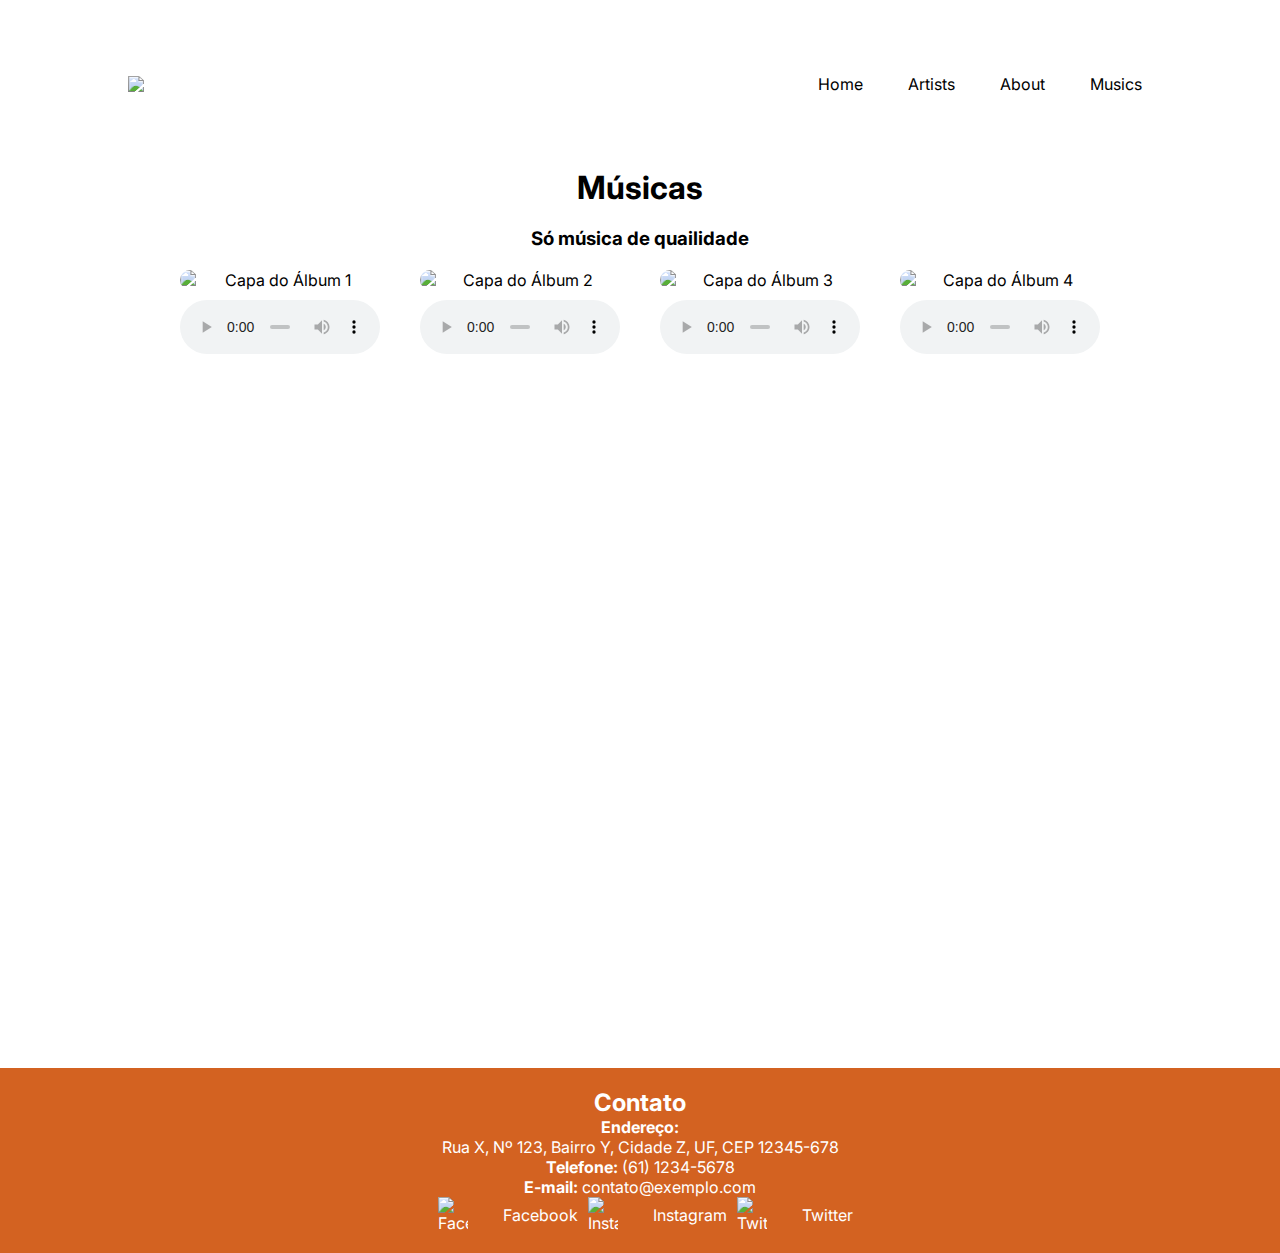
==== index.html @ 30079178 "commit aprojeto" ====
<!DOCTYPE html>
<html lang="en">
  <head>
    <meta charset="UTF-8" />
    <meta name="viewport" content="width=device-width, initial-scale=1.0" />
    <link rel="stylesheet" href="style.css" />
    <title>Principal</title>
  </head>
  <body>
    <header>
      <nav class="nav-bar">
        <img class="nav-logo" src="/imgs/logo.png" style="width: 200px" />
        <ul class="nav-list">
          <li><a class="active" href="/index.html">Home</a></li>
          <li>
            <a class="artists" href="/paginas/pagina1.html">Artists</a>
          </li>
          <li>
            <a class="about" href="/paginas/pagina2.html">About</a>
          </li>
          <li>
            <a class="Product" href="/paginas/pagina3.html">Musics</a>
          </li>
        </ul>
      </nav>
    </header>

    <main>
      <section>
        <h1 class="text-main">Músicas</h1>
        <br />
        <h3 class="text-main">Só música de quailidade</h3>
        <div class="album-container">
          <div class="album">
            <img src="/imgs/capa1.jpeg" alt="Capa do Álbum 1" />
            <audio controls>
              <source src="/audio/pipokinha.mp3" type="audio/mpeg" />
            </audio>
          </div>
          <div class="album">
            <img src="/imgs/capa2.jpeg" alt="Capa do Álbum 2" />
            <audio controls>
              <source src="/audio/nvounm.mp3" type="audio/mpeg" />
            </audio>
          </div>
          <div class="album">
            <img src="/imgs/capa3.jpeg" alt="Capa do Álbum 3" />
            <audio controls>
              <source src="/audio/nvounm.mp3" type="audio/mpeg" />
            </audio>
          </div>
          <div class="album">
            <img src="/imgs/capa4.jpg" alt="Capa do Álbum 4" />
            <audio controls>
              <source src="/audio/megaegito.mp3" type="audio/mpeg" />
            </audio>
          </div>
        </div>
      </section>
    </main>

    <footer>
      <div class="container">
        <div class="texto">
          <h2>Contato</h2>
          <p>
            <strong>Endereço:</strong>
            <br />
            Rua X, Nº 123, Bairro Y, Cidade Z, UF, CEP 12345-678
            <br />
            <strong>Telefone:</strong> (61) 1234-5678
            <br />
            <strong>E-mail:</strong> contato@exemplo.com
          </p>
        </div>
        <div class="icones">
          <a href="#"
            ><img
              class="logo"
              src="imgs/facebook.png"
              alt="Facebook"
            />Facebook</a
          >
          <a href="#"
            ><img
              class="logo"
              src="imgs/instagram.png"
              alt="Instagram"
            />Instagram</a
          >
          <a href="#"
            ><img
              class="logo"
              src="imgs/twitter.png"
              alt="Twitter"
            />Twitter</a
          >
        </div>
      </div>
    </footer>
  </body>
</html>
---- style.css ----
@import url("https://fonts.googleapis.com/css2?family=PT+Serif:wght@400;700&display=swap");
@import url("https://fonts.googleapis.com/css2?family=Inter:slnt,wght@-1,100..900&display=swap");

:root {
  --color-fundo: var(--color-fundo) #ffd3d3;
}

* {
  margin: 0;
  padding: 0;
  box-sizing: border-box;
  font-family: "Inter", sans-serif;
}

body {
  background-color: var(--color-fundo);
}

main {
  height: 100vh;
}

.nav-bar {
  display: flex;
  justify-content: space-between;
  align-items: center;
  margin: 4rem 8rem;
}

.nav-bar ul,
a {
  display: flex;
  list-style: none;
  text-decoration: none;
  font-weight: 400;
  color: #000;
  gap: 25px;
}

.nav-bar li {
  padding: 10px;
}

.nav-bar a:hover {
  color: #e96316;
}

.nav-bar h1 {
  cursor: pointer;
}

.nav-bar > h1 {
  font-size: 2.5rem;
  font-weight: 700;
}
.nav-bar > p {
  font-weight: 300;
}

.nav-logo {
  cursor: pointer;
}

section {
  text-align: center;
  background-color: var(--color-fundo);
}

.album-container {
  display: flex;
  justify-content: center;
}
.album {
  margin: 20px;
  text-align: center;
  width: 200px;
  display: flex;
  flex-direction: column;
  align-items: center;
  cursor: pointer;
}
.album img {
  width: 100%;
  border-radius: 10px;
}

audio {
  width: 100%;
  margin-top: 10px;
}

footer {
  background-color: #d36221;
  color: #fff;
  padding: 20px 0;
  text-align: center;
}

.container-footer {
  max-width: 1200px;
  margin: 0 auto;
  padding: 20px;
}

.icones {
  display: flex;
  justify-content: center;
}

.icones img {
  width: 30px;
  margin: 0 10px;
  transition: 0.3s;
}

.logos {
  margin-top: 1.5rem;
  display: flex;
  justify-content: center;
}

.logos img {
  width: 30px;
  margin: 0 10px;
}

footer a {
  display: flex;
  align-items: center;
  color: #fff;
}
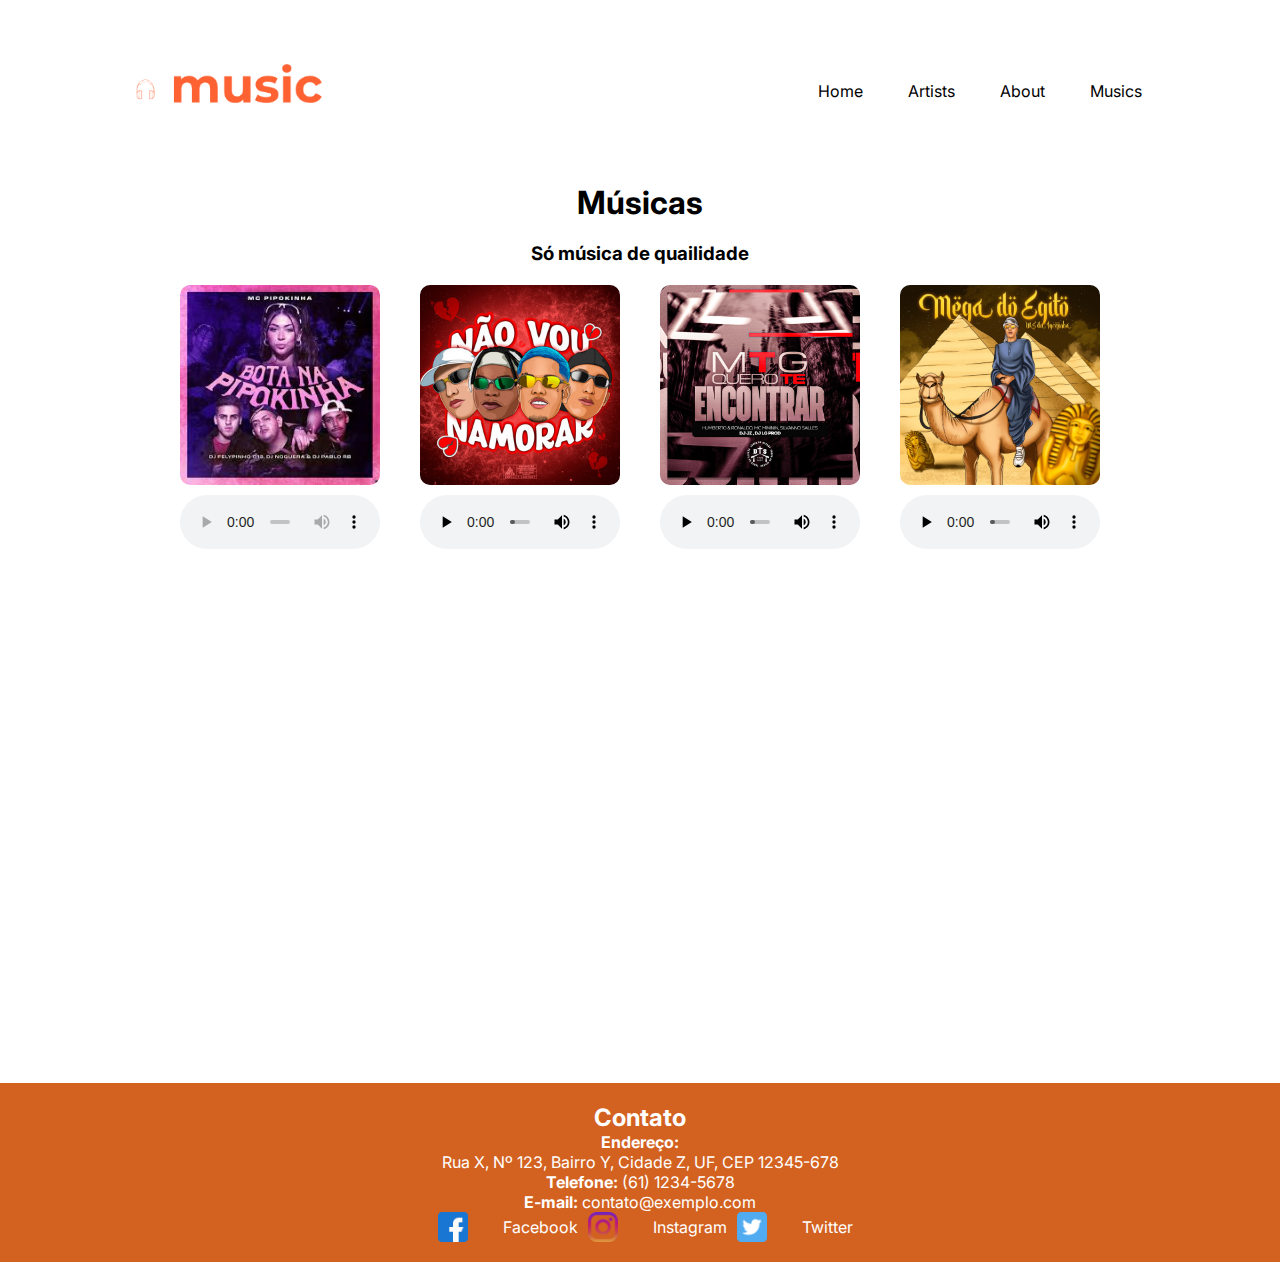
==== commit 4c23c17e: "update" ====
--- a/index.html
+++ b/index.html
@@ -32,27 +32,27 @@
         <h3 class="text-main">Só música de quailidade</h3>
         <div class="album-container">
           <div class="album">
-            <img src="/imgs/capa1.jpeg" alt="Capa do Álbum 1" />
+            <img src="./imgs/capa1.jpeg" alt="Capa do Álbum 1" />
             <audio controls>
-              <source src="/audio/pipokinha.mp3" type="audio/mpeg" />
+              <source src="./audio/pipokinha.mp3" type="audio/mpeg" />
             </audio>
           </div>
           <div class="album">
-            <img src="/imgs/capa2.jpeg" alt="Capa do Álbum 2" />
+            <img src="./imgs/capa2.jpeg" alt="Capa do Álbum 2" />
             <audio controls>
-              <source src="/audio/nvounm.mp3" type="audio/mpeg" />
+              <source src="./audio/nvounm.mp3" type="audio/mpeg" />
             </audio>
           </div>
           <div class="album">
-            <img src="/imgs/capa3.jpeg" alt="Capa do Álbum 3" />
+            <img src="./imgs/capa3.jpeg" alt="Capa do Álbum 3" />
             <audio controls>
-              <source src="/audio/nvounm.mp3" type="audio/mpeg" />
+              <source src="./audio/nvounm.mp3" type="audio/mpeg" />
             </audio>
           </div>
           <div class="album">
-            <img src="/imgs/capa4.jpg" alt="Capa do Álbum 4" />
+            <img src="./imgs/capa4.jpg" alt="Capa do Álbum 4" />
             <audio controls>
-              <source src="/audio/megaegito.mp3" type="audio/mpeg" />
+              <source src="./audio/megaegito.mp3" type="audio/mpeg" />
             </audio>
           </div>
         </div>
@@ -77,21 +77,21 @@
           <a href="#"
             ><img
               class="logo"
-              src="imgs/facebook.png"
+              src="./imgs/facebook.png"
               alt="Facebook"
             />Facebook</a
           >
           <a href="#"
             ><img
               class="logo"
-              src="imgs/instagram.png"
+              src="./imgs/instagram.png"
               alt="Instagram"
             />Instagram</a
           >
           <a href="#"
             ><img
               class="logo"
-              src="imgs/twitter.png"
+              src="./imgs/twitter.png"
               alt="Twitter"
             />Twitter</a
           >
